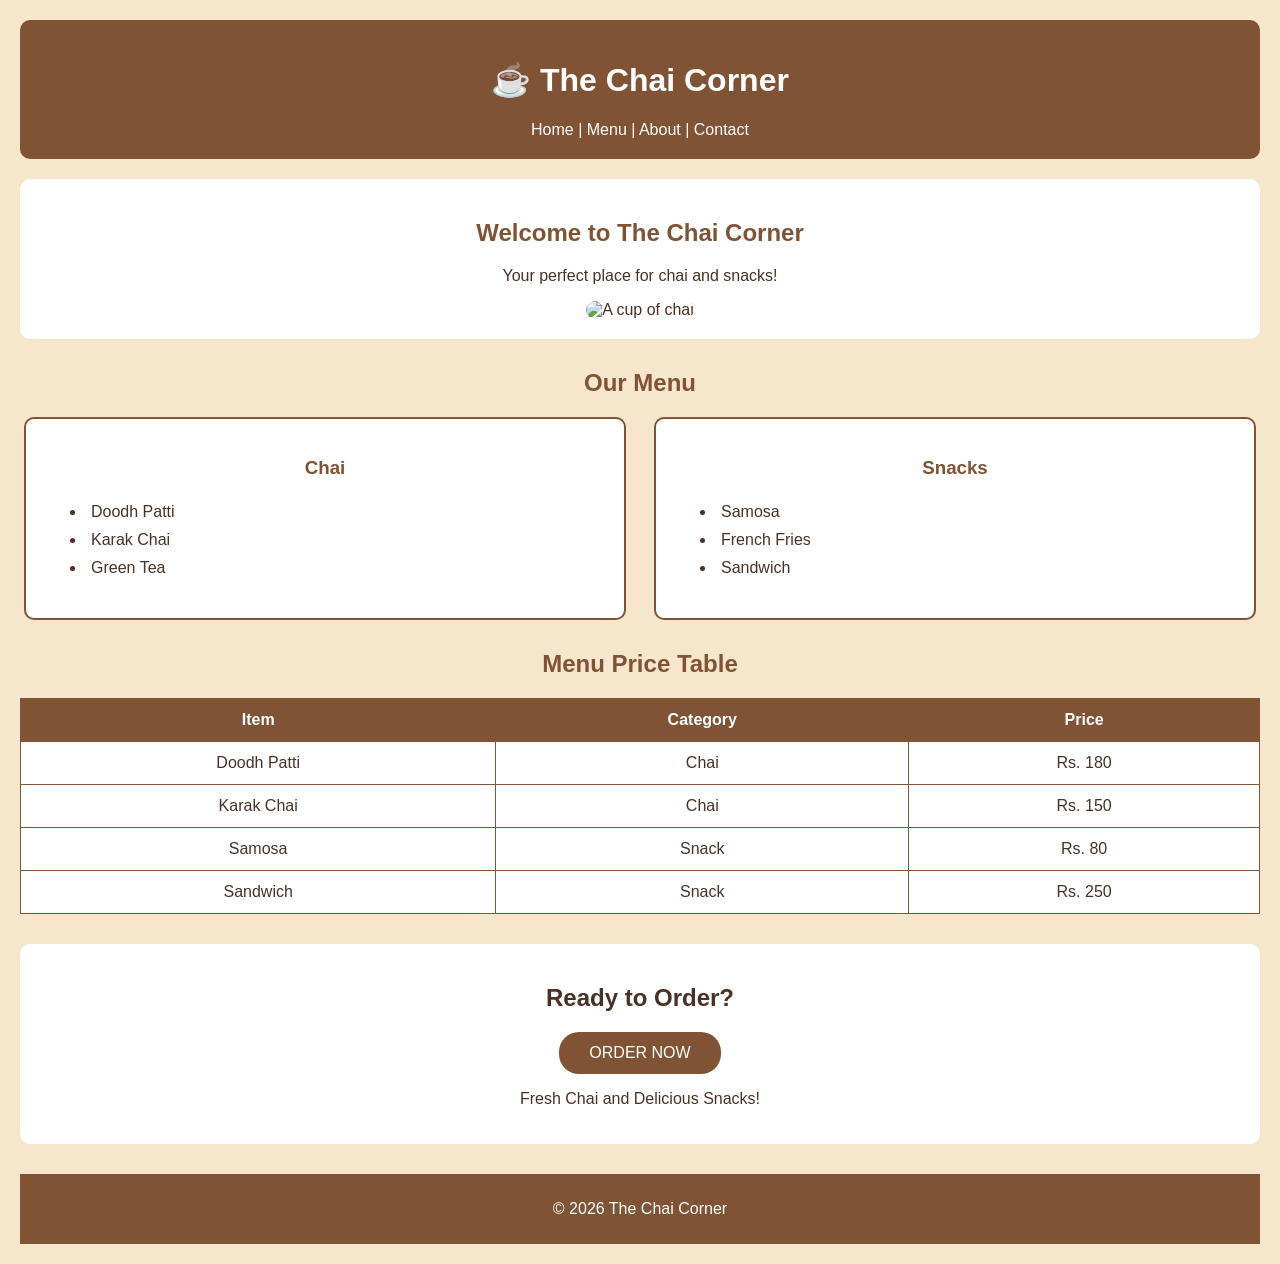
==== index.html @ 88132626 "Add Lab11 Chai Corner Website" ====
<!--
Name: Haad Harris
Roll Number:26i-3091
Section: Se-B
-->

<!DOCTYPE html>
<html>
<head>
    <title>The Chai Corner</title>
    <link rel="stylesheet" href="style.css">
</head>

<body>

    <header>
        <h1>☕ The Chai Corner</h1>
        <nav>
            Home | Menu | About | Contact
        </nav>
    </header>

    <section class="welcome">
        <h2>Welcome to The Chai Corner</h2>
        <p>Your perfect place for chai and snacks!</p>

        <img src="image/final_chai (1).jpg" alt="A cup of chai">
    </section>

    <h2 class="menu-heading">Our Menu</h2>

    <section class="menu">

        <div class="menu-card">
            <h3>Chai</h3>
            <ul>
                <li>Doodh Patti</li>
                <li>Karak Chai</li>
                <li>Green Tea</li>
            </ul>
        </div>

        <div class="menu-card">
            <h3>Snacks</h3>
            <ul>
                <li>Samosa</li>
                <li>French Fries</li>
                <li>Sandwich</li>
            </ul>
        </div>

    </section>

    <h2 class="menu-heading">Menu Price Table</h2>

    <table>
        <tr>
            <th>Item</th>
            <th>Category</th>
            <th>Price</th>
        </tr>

        <tr>
            <td>Doodh Patti</td>
            <td>Chai</td>
            <td>Rs. 180</td>
        </tr>

        <tr>
            <td>Karak Chai</td>
            <td>Chai</td>
            <td>Rs. 150</td>
        </tr>

        <tr>
            <td>Samosa</td>
            <td>Snack</td>
            <td>Rs. 80</td>
        </tr>

        <tr>
            <td>Sandwich</td>
            <td>Snack</td>
            <td>Rs. 250</td>
        </tr>
    </table>

    <section class="order">
        <h2>Ready to Order?</h2>

        <button onclick="orderFood()">ORDER NOW</button>

        <p>Fresh Chai and Delicious Snacks!</p>
    </section>

    <footer>
        <p>© 2026 The Chai Corner</p>
    </footer>

    <script>
        function orderFood() {
            window.alert("Thank you! Your order has been received.");
            console.log("Order button was clicked.");
        }
    </script>

</body>
</html>
---- style.css ----
/* 
Name: Haad Harris
Roll Number: 26i-3091
Section: Se-B
*/

body {
    background-color: #F5E6CC;
    color: #4B3025;
    font-family: Arial, sans-serif;
    margin: 20px;
}



header {
    background-color: #805334;
    color: white;
    padding: 20px;
    text-align: center;
    border-radius: 10px;
}

nav {
    margin-top: 10px;
    font-size: 16px;
}



.welcome {
    text-align: center;
    padding: 20px;
    background-color: white;
    margin-top: 20px;
    border-radius: 10px;
}

.welcome h2 {
    color: #805334;
}

.welcome img {
    width: 300px;
    height: 180px;
    object-fit: cover;
    border-radius: 10px;
}



.menu-heading {
    text-align: center;
    color: #805334;
    margin-top: 30px;
}

.menu {
    display: flex;
    justify-content: space-around;
    gap: 20px;
}

.menu-card {
    background-color: white;
    padding: 20px;
    width: 45%;
    border-radius: 10px;
    border: 2px solid #805334;
}

.menu-card h3 {
    text-align: center;
    color: #805334;
}

.menu-card li {
    padding: 5px;
}



table {
    width: 100%;
    border-collapse: collapse;
    background-color: white;
    margin-top: 20px;
}

th, td {
    border: 1px solid #805334;
    padding: 12px;
    text-align: center;
}

th {
    background-color: #805334;
    color: white;
}



.order {
    text-align: center;
    background-color: white;
    padding: 20px;
    margin-top: 30px;
    border-radius: 10px;
}

button {
    background-color: #805334;
    color: white;
    padding: 12px 30px;
    border: none;
    border-radius: 20px;
    font-size: 16px;
    cursor: pointer;
}

button:hover {
    background-color: #4B3025;
}



footer {
    text-align: center;
    margin-top: 30px;
    padding: 10px;
    background-color: #805334;
    color: white;
}
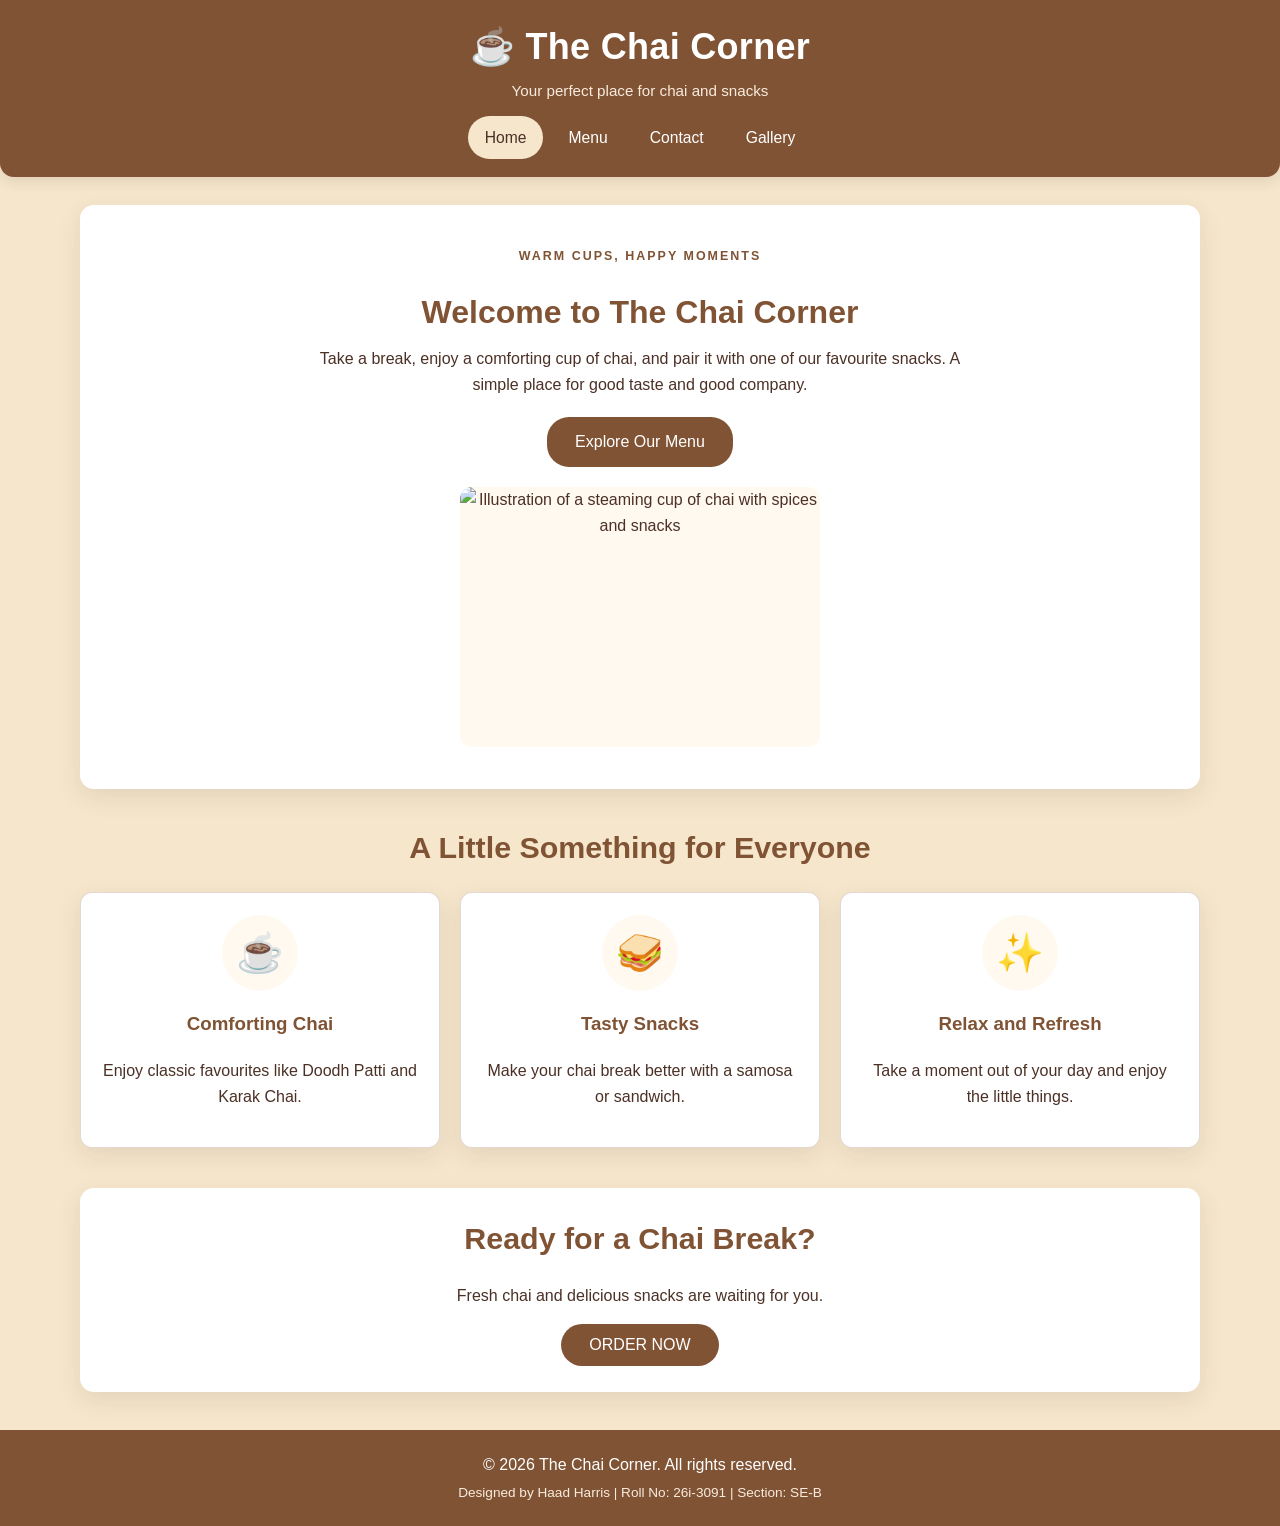
==== commit 3438d646: "Add menu, gallery, index, contact" ====
--- a/index.html
+++ b/index.html
@@ -1,108 +1,66 @@
-<!--
-Name: Haad Harris
-Roll Number:26i-3091
-Section: Se-B
--->
+<!DOCTYPE html>
+<html lang="en">
+<head>
+    <meta charset="UTF-8">
+    <meta name="viewport" content="width=device-width, initial-scale=1.0">
+    <meta name="description" content="Welcome to The Chai Corner for chai and delicious snacks.">
+    <title>Home | The Chai Corner</title>
+    <link rel="stylesheet" href="style.css">
+    <script src="script.js" defer></script>
+</head>
+<body>
+    <header class="site-header">
+        <h1 class="brand">☕ The Chai Corner</h1>
+        <p class="tagline">Your perfect place for chai and snacks</p>
+        <div class="nav-wrap">
+            <button class="nav-toggle" type="button" aria-expanded="false" aria-controls="main-navigation">☰ Menu</button>
+            <nav class="site-nav" id="main-navigation" aria-label="Main navigation">
+                <a href="index.html" aria-current="page">Home</a>
+                <a href="menu.html" >Menu</a>
+                <a href="contact.html">Contact</a>
+                <a href="gallery.html" >Gallery</a>
+            </nav>
+        </div>
+    </header>
+    <main>
+        <section class="welcome">
+            <p class="eyebrow">Warm cups, happy moments</p>
+            <h2>Welcome to The Chai Corner</h2>
+            <p>Take a break, enjoy a comforting cup of chai, and pair it with one of our favourite snacks. A simple place for good taste and good company.</p>
+            <a class="button-link" href="menu.html">Explore Our Menu</a>
+            <img class="hero-image" src="assets/final_chai.jpg" alt="Illustration of a steaming cup of chai with spices and snacks">
+        </section>
 
-<!DOCTYPE html>
-<html>
-<head>
-    <title>The Chai Corner</title>
-    <link rel="stylesheet" href="style.css">
-</head>
+        <section class="section">
+            <h2 class="section-heading">A Little Something for Everyone</h2>
+            <div class="feature-grid">
+                <article class="feature-card">
+                    <div class="feature-icon" aria-hidden="true">☕</div>
+                    <h3>Comforting Chai</h3>
+                    <p>Enjoy classic favourites like Doodh Patti and Karak Chai.</p>
+                </article>
+                <article class="feature-card">
+                    <div class="feature-icon" aria-hidden="true">🥪</div>
+                    <h3>Tasty Snacks</h3>
+                    <p>Make your chai break better with a samosa or sandwich.</p>
+                </article>
+                <article class="feature-card">
+                    <div class="feature-icon" aria-hidden="true">✨</div>
+                    <h3>Relax and Refresh</h3>
+                    <p>Take a moment out of your day and enjoy the little things.</p>
+                </article>
+            </div>
+        </section>
 
-<body>
-
-    <header>
-        <h1>☕ The Chai Corner</h1>
-        <nav>
-            Home | Menu | About | Contact
-        </nav>
-    </header>
-
-    <section class="welcome">
-        <h2>Welcome to The Chai Corner</h2>
-        <p>Your perfect place for chai and snacks!</p>
-
-        <img src="image/final_chai (1).jpg" alt="A cup of chai">
-    </section>
-
-    <h2 class="menu-heading">Our Menu</h2>
-
-    <section class="menu">
-
-        <div class="menu-card">
-            <h3>Chai</h3>
-            <ul>
-                <li>Doodh Patti</li>
-                <li>Karak Chai</li>
-                <li>Green Tea</li>
-            </ul>
-        </div>
-
-        <div class="menu-card">
-            <h3>Snacks</h3>
-            <ul>
-                <li>Samosa</li>
-                <li>French Fries</li>
-                <li>Sandwich</li>
-            </ul>
-        </div>
-
-    </section>
-
-    <h2 class="menu-heading">Menu Price Table</h2>
-
-    <table>
-        <tr>
-            <th>Item</th>
-            <th>Category</th>
-            <th>Price</th>
-        </tr>
-
-        <tr>
-            <td>Doodh Patti</td>
-            <td>Chai</td>
-            <td>Rs. 180</td>
-        </tr>
-
-        <tr>
-            <td>Karak Chai</td>
-            <td>Chai</td>
-            <td>Rs. 150</td>
-        </tr>
-
-        <tr>
-            <td>Samosa</td>
-            <td>Snack</td>
-            <td>Rs. 80</td>
-        </tr>
-
-        <tr>
-            <td>Sandwich</td>
-            <td>Snack</td>
-            <td>Rs. 250</td>
-        </tr>
-    </table>
-
-    <section class="order">
-        <h2>Ready to Order?</h2>
-
-        <button onclick="orderFood()">ORDER NOW</button>
-
-        <p>Fresh Chai and Delicious Snacks!</p>
-    </section>
-
+        <section class="order">
+            <h2 class="section-heading">Ready for a Chai Break?</h2>
+            <p>Fresh chai and delicious snacks are waiting for you.</p>
+            <button class="order-button" type="button">ORDER NOW</button>
+        </section>
+    </main>
     <footer>
-        <p>© 2026 The Chai Corner</p>
+        <p>© 2026 The Chai Corner. All rights reserved.</p>
+        <p class="student-details">Designed by Haad Harris | Roll No: 26i-3091 | Section: SE-B</p>
     </footer>
-
-    <script>
-        function orderFood() {
-            window.alert("Thank you! Your order has been received.");
-            console.log("Order button was clicked.");
-        }
-    </script>
-
 </body>
-</html>+</html>
--- a/style.css
+++ b/style.css
@@ -1,133 +1,358 @@
-/* 
-Name: Haad Harris
-Roll Number: 26i-3091
-Section: Se-B
+/*
+  The Chai Corner
+  Student: Haad Harris | Roll No: 26i-3091 | Section: SE-B
+  Lab 12: Multi-page website expansion of the original Lab 11 design.
 */
 
+:root {
+    --cream: #F5E6CC;
+    --chai-brown: #805334;
+    --dark-brown: #4B3025;
+    --white: #FFFFFF;
+    --soft-cream: #FFF9F0;
+    --muted: #806B5D;
+    --shadow: 0 8px 24px rgba(75, 48, 37, 0.10);
+}
+
+* { box-sizing: border-box; }
+
+html { scroll-behavior: smooth; }
+
 body {
-    background-color: #F5E6CC;
-    color: #4B3025;
+    background-color: var(--cream);
+    color: var(--dark-brown);
     font-family: Arial, sans-serif;
-    margin: 20px;
-}
-
-
-
-header {
-    background-color: #805334;
-    color: white;
-    padding: 20px;
-    text-align: center;
-    border-radius: 10px;
-}
-
-nav {
-    margin-top: 10px;
-    font-size: 16px;
-}
-
-
+    margin: 0;
+    line-height: 1.6;
+}
+
+img { max-width: 100%; display: block; }
+
+a { color: inherit; }
+
+.site-header {
+    background-color: var(--chai-brown);
+    color: white;
+    padding: 18px 5%;
+    text-align: center;
+    border-radius: 0 0 14px 14px;
+    box-shadow: 0 4px 14px rgba(75, 48, 37, 0.12);
+}
+
+.brand {
+    margin: 0;
+    font-size: clamp(1.7rem, 4vw, 2.25rem);
+    letter-spacing: 0.3px;
+}
+
+.tagline {
+    margin: 3px 0 13px;
+    color: #F8EBDD;
+    font-size: 0.95rem;
+}
+
+.nav-wrap {
+    display: flex;
+    justify-content: center;
+    align-items: center;
+    gap: 10px;
+}
+
+.site-nav {
+    display: flex;
+    justify-content: center;
+    align-items: center;
+    flex-wrap: wrap;
+    gap: 8px;
+}
+
+.site-nav a {
+    color: white;
+    text-decoration: none;
+    padding: 9px 17px;
+    border-radius: 22px;
+    font-size: 0.98rem;
+    transition: background-color 0.2s ease, color 0.2s ease;
+}
+
+.site-nav a:hover,
+.site-nav a[aria-current="page"] {
+    background-color: var(--cream);
+    color: var(--dark-brown);
+}
+
+.nav-toggle {
+    display: none;
+    background: transparent;
+    border: 1px solid rgba(255,255,255,.65);
+    color: white;
+    border-radius: 8px;
+    padding: 8px 12px;
+    font-size: 1rem;
+    cursor: pointer;
+}
+
+main {
+    width: min(1120px, 90%);
+    margin: 0 auto;
+    min-height: 65vh;
+}
 
 .welcome {
     text-align: center;
-    padding: 20px;
+    padding: clamp(22px, 4vw, 42px);
     background-color: white;
-    margin-top: 20px;
-    border-radius: 10px;
+    margin-top: 28px;
+    border-radius: 14px;
+    box-shadow: var(--shadow);
+}
+
+.welcome h2, .section-heading {
+    color: var(--chai-brown);
 }
 
 .welcome h2 {
-    color: #805334;
-}
-
-.welcome img {
-    width: 300px;
-    height: 180px;
-    object-fit: cover;
-    border-radius: 10px;
-}
-
-
-
-.menu-heading {
-    text-align: center;
-    color: #805334;
-    margin-top: 30px;
+    margin: 0 0 8px;
+    font-size: clamp(1.5rem, 3vw, 2rem);
+}
+
+.welcome p {
+    max-width: 650px;
+    margin: 0 auto 20px;
+}
+
+.hero-image {
+    width: min(360px, 100%);
+    height: 260px;
+    object-fit: contain;
+    margin: 20px auto 0;
+    border-radius: 12px;
+    background: var(--soft-cream);
+}
+
+.eyebrow {
+    color: var(--chai-brown);
+    text-transform: uppercase;
+    letter-spacing: 2px;
+    font-size: 0.78rem;
+    font-weight: bold;
+    margin-bottom: 7px;
+}
+
+.section {
+    padding: 34px 0 8px;
+}
+
+.section-heading {
+    text-align: center;
+    margin: 0 0 20px;
+    font-size: clamp(1.45rem, 3vw, 1.9rem);
 }
 
 .menu {
     display: flex;
     justify-content: space-around;
+    align-items: stretch;
     gap: 20px;
 }
 
 .menu-card {
     background-color: white;
-    padding: 20px;
-    width: 45%;
-    border-radius: 10px;
-    border: 2px solid #805334;
+    padding: 22px;
+    flex: 1 1 280px;
+    border-radius: 12px;
+    border: 2px solid var(--chai-brown);
+    box-shadow: var(--shadow);
 }
 
 .menu-card h3 {
     text-align: center;
-    color: #805334;
-}
-
-.menu-card li {
-    padding: 5px;
-}
-
-
+    color: var(--chai-brown);
+    margin-top: 0;
+}
+
+.menu-card li { padding: 5px 0; }
+
+.feature-grid, .gallery-grid, .menu-grid {
+    display: grid;
+    grid-template-columns: repeat(3, minmax(0, 1fr));
+    gap: 20px;
+}
+
+.feature-card, .gallery-card, .dish-card {
+    background: white;
+    border-radius: 12px;
+    overflow: hidden;
+    box-shadow: var(--shadow);
+    border: 1px solid rgba(128, 83, 52, .22);
+}
+
+.feature-card { padding: 22px; text-align: center; }
+.feature-card h3, .dish-card h3, .gallery-card h3 { color: var(--chai-brown); }
+.feature-icon {
+    font-size: 2.4rem;
+    width: 76px;
+    height: 76px;
+    display: grid;
+    place-items: center;
+    margin: 0 auto 10px;
+    background: var(--soft-cream);
+    border-radius: 50%;
+}
 
 table {
     width: 100%;
     border-collapse: collapse;
     background-color: white;
     margin-top: 20px;
+    border-radius: 10px;
+    overflow: hidden;
+    box-shadow: var(--shadow);
 }
 
 th, td {
-    border: 1px solid #805334;
+    border: 1px solid var(--chai-brown);
     padding: 12px;
     text-align: center;
 }
 
 th {
-    background-color: #805334;
-    color: white;
-}
-
-
+    background-color: var(--chai-brown);
+    color: white;
+}
+
+tbody tr:nth-child(even) { background: var(--soft-cream); }
 
 .order {
     text-align: center;
     background-color: white;
-    padding: 20px;
-    margin-top: 30px;
+    padding: 26px 20px;
+    margin: 32px 0;
+    border-radius: 14px;
+    box-shadow: var(--shadow);
+}
+
+button, .button-link {
+    background-color: var(--chai-brown);
+    color: white;
+    padding: 12px 28px;
+    border: none;
+    border-radius: 22px;
+    font-size: 1rem;
+    cursor: pointer;
+    text-decoration: none;
+    display: inline-block;
+    transition: background-color .2s ease, transform .2s ease;
+}
+
+button:hover, .button-link:hover {
+    background-color: var(--dark-brown);
+    transform: translateY(-2px);
+}
+
+.page-intro {
+    text-align: center;
+    padding: 34px 0 12px;
+}
+
+.page-intro h2 {
+    color: var(--chai-brown);
+    margin: 0 0 8px;
+    font-size: clamp(1.6rem, 3vw, 2.1rem);
+}
+
+.dish-card { padding: 20px; }
+.dish-card p { margin-bottom: 0; }
+.price {
+    color: var(--chai-brown);
+    font-weight: bold;
+    font-size: 1.05rem;
+}
+.dish-icon {
+    background: var(--soft-cream);
     border-radius: 10px;
-}
-
-button {
-    background-color: #805334;
-    color: white;
-    padding: 12px 30px;
-    border: none;
-    border-radius: 20px;
-    font-size: 16px;
-    cursor: pointer;
-}
-
-button:hover {
-    background-color: #4B3025;
-}
-
-
+    padding: 15px;
+    text-align: center;
+    font-size: 2rem;
+}
+
+.gallery-card img {
+    width: 100%;
+    height: 220px;
+    object-fit: contain;
+    background: var(--soft-cream);
+    padding: 10px;
+}
+.gallery-card .gallery-caption { padding: 2px 18px 16px; }
+.gallery-card h3 { margin-bottom: 4px; }
+.gallery-note {
+    text-align: center;
+    color: var(--muted);
+    margin: 18px 0 30px;
+    font-size: .92rem;
+}
 
 footer {
     text-align: center;
-    margin-top: 30px;
-    padding: 10px;
-    background-color: #805334;
-    color: white;
-}+    margin-top: 38px;
+    padding: 18px 12px;
+    background-color: var(--chai-brown);
+    color: white;
+}
+footer p { margin: 4px 0; }
+footer .student-details { font-size: .85rem; color: #F8EBDD; }
+
+@media (max-width: 760px) {
+    main { width: min(92%, 600px); }
+    .menu { flex-direction: column; }
+    .feature-grid, .gallery-grid, .menu-grid { grid-template-columns: repeat(2, minmax(0, 1fr)); }
+}
+
+@media (max-width: 560px) {
+    .site-header { padding: 16px 4%; }
+    .nav-wrap { justify-content: space-between; flex-wrap: wrap; }
+    .nav-toggle { display: inline-block; }
+    .site-nav {
+        display: none;
+        width: 100%;
+        flex-direction: column;
+        gap: 3px;
+        padding-top: 10px;
+    }
+    .site-nav.is-open { display: flex; }
+    .site-nav a { width: 100%; }
+    .feature-grid, .gallery-grid, .menu-grid { grid-template-columns: 1fr; }
+    .welcome { margin-top: 18px; }
+    table { font-size: .88rem; }
+    th, td { padding: 9px 6px; }
+}
+
+
+/* Contact page additions — keeps the original Lab 11 palette */
+.contact-grid { display: grid; grid-template-columns: repeat(3, minmax(0, 1fr)); gap: 20px; }
+.contact-card {
+    background: white; border: 2px solid var(--chai-brown); border-radius: 12px;
+    padding: 22px 18px; text-align: center; box-shadow: var(--shadow);
+}
+.contact-card h3 { color: var(--chai-brown); margin: 8px 0; }
+.contact-card p { margin: 5px 0; }
+.contact-card a { color: var(--chai-brown); font-weight: bold; text-decoration: none; }
+.contact-card a:hover { text-decoration: underline; }
+.placeholder-note { color: var(--muted); font-size: .84rem; margin-top: 12px !important; }
+.contact-form-section {
+    background: white; border-radius: 14px; padding: clamp(22px, 4vw, 38px);
+    margin: 30px 0; box-shadow: var(--shadow);
+}
+.form-heading { text-align: center; }
+.form-heading p:last-child { color: var(--muted); }
+.contact-form { width: min(100%, 680px); margin: 22px auto 0; }
+.form-field { margin-bottom: 17px; }
+.form-field label { display: block; color: var(--chai-brown); font-weight: bold; margin-bottom: 7px; }
+.form-field input, .form-field textarea {
+    width: 100%; padding: 12px 14px; border: 1px solid #B99A82; border-radius: 8px;
+    background: var(--soft-cream); color: var(--dark-brown); font: inherit;
+}
+.form-field input:focus, .form-field textarea:focus { outline: 2px solid var(--chai-brown); outline-offset: 2px; }
+.form-field textarea { resize: vertical; min-height: 130px; }
+.form-feedback { color: var(--chai-brown); font-weight: bold; min-height: 1.5em; }
+@media (max-width: 760px) { .contact-grid { grid-template-columns: 1fr; } }
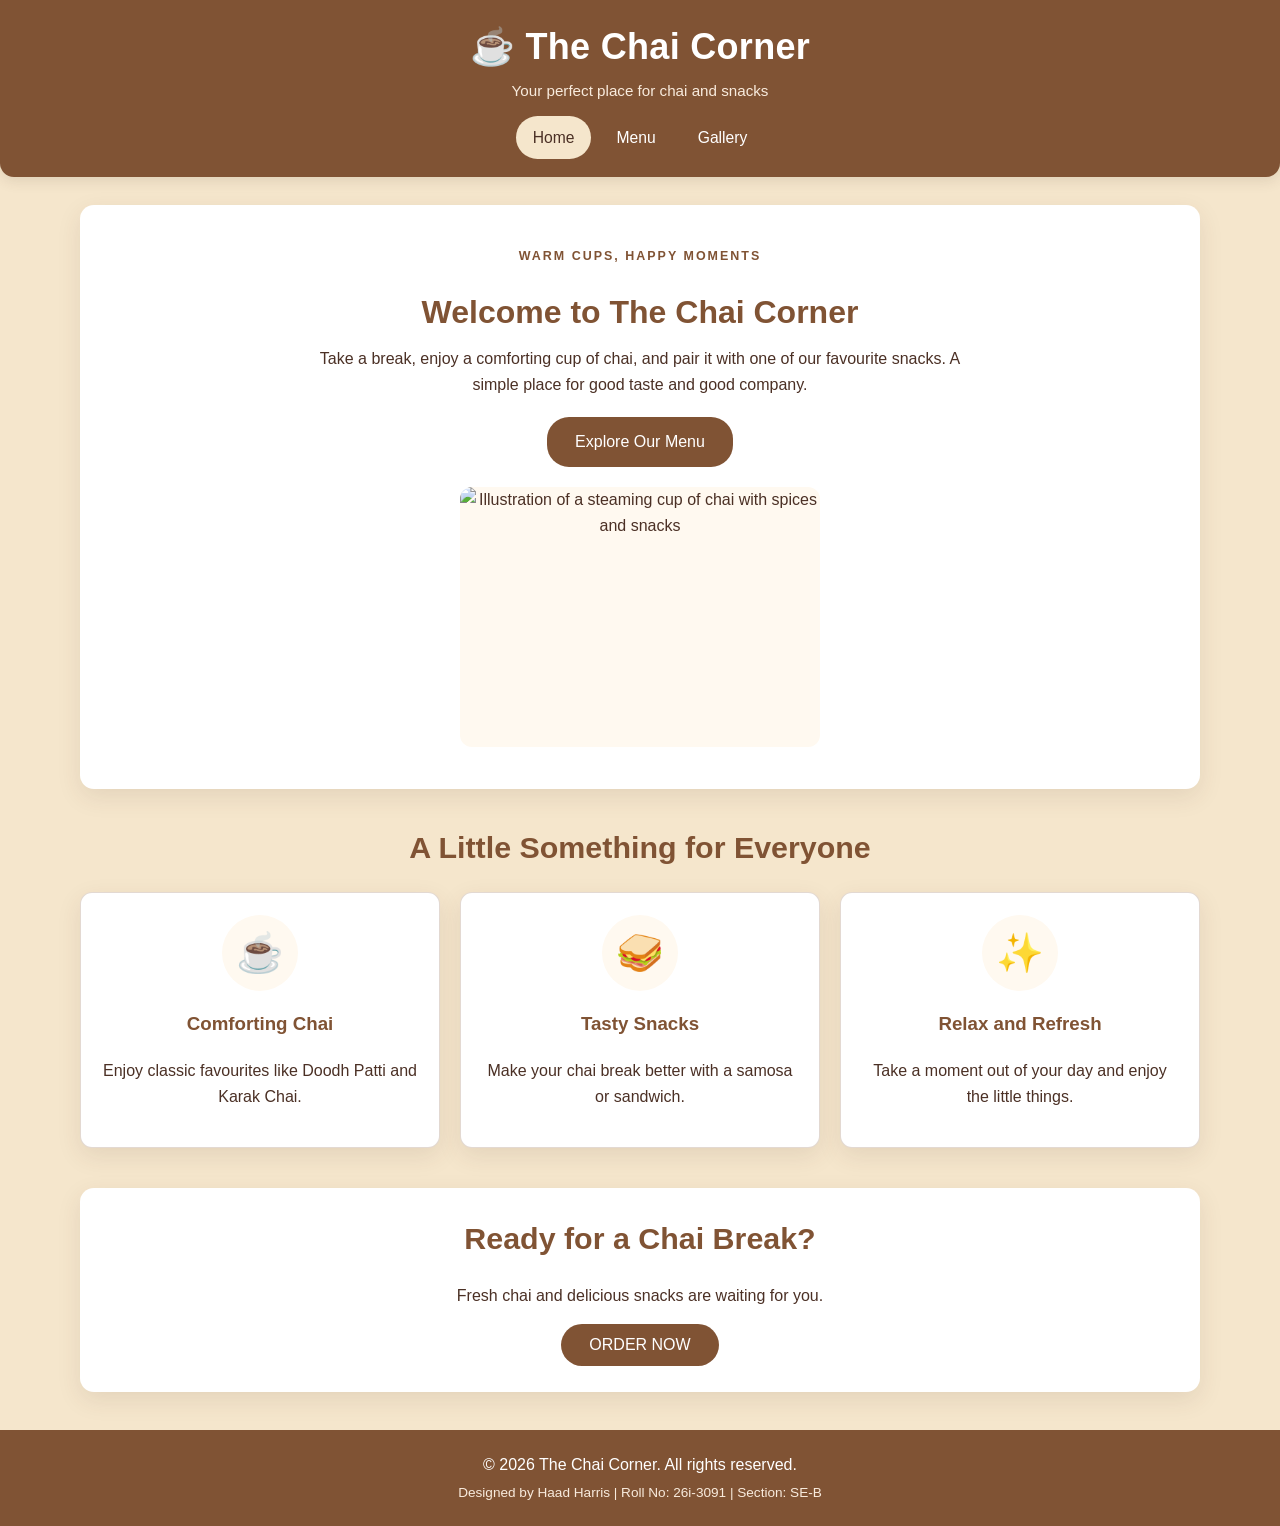
==== commit 245a750b: "Add files via upload" ====
--- a/index.html
+++ b/index.html
@@ -17,7 +17,6 @@
             <nav class="site-nav" id="main-navigation" aria-label="Main navigation">
                 <a href="index.html" aria-current="page">Home</a>
                 <a href="menu.html" >Menu</a>
-                <a href="contact.html">Contact</a>
                 <a href="gallery.html" >Gallery</a>
             </nav>
         </div>
